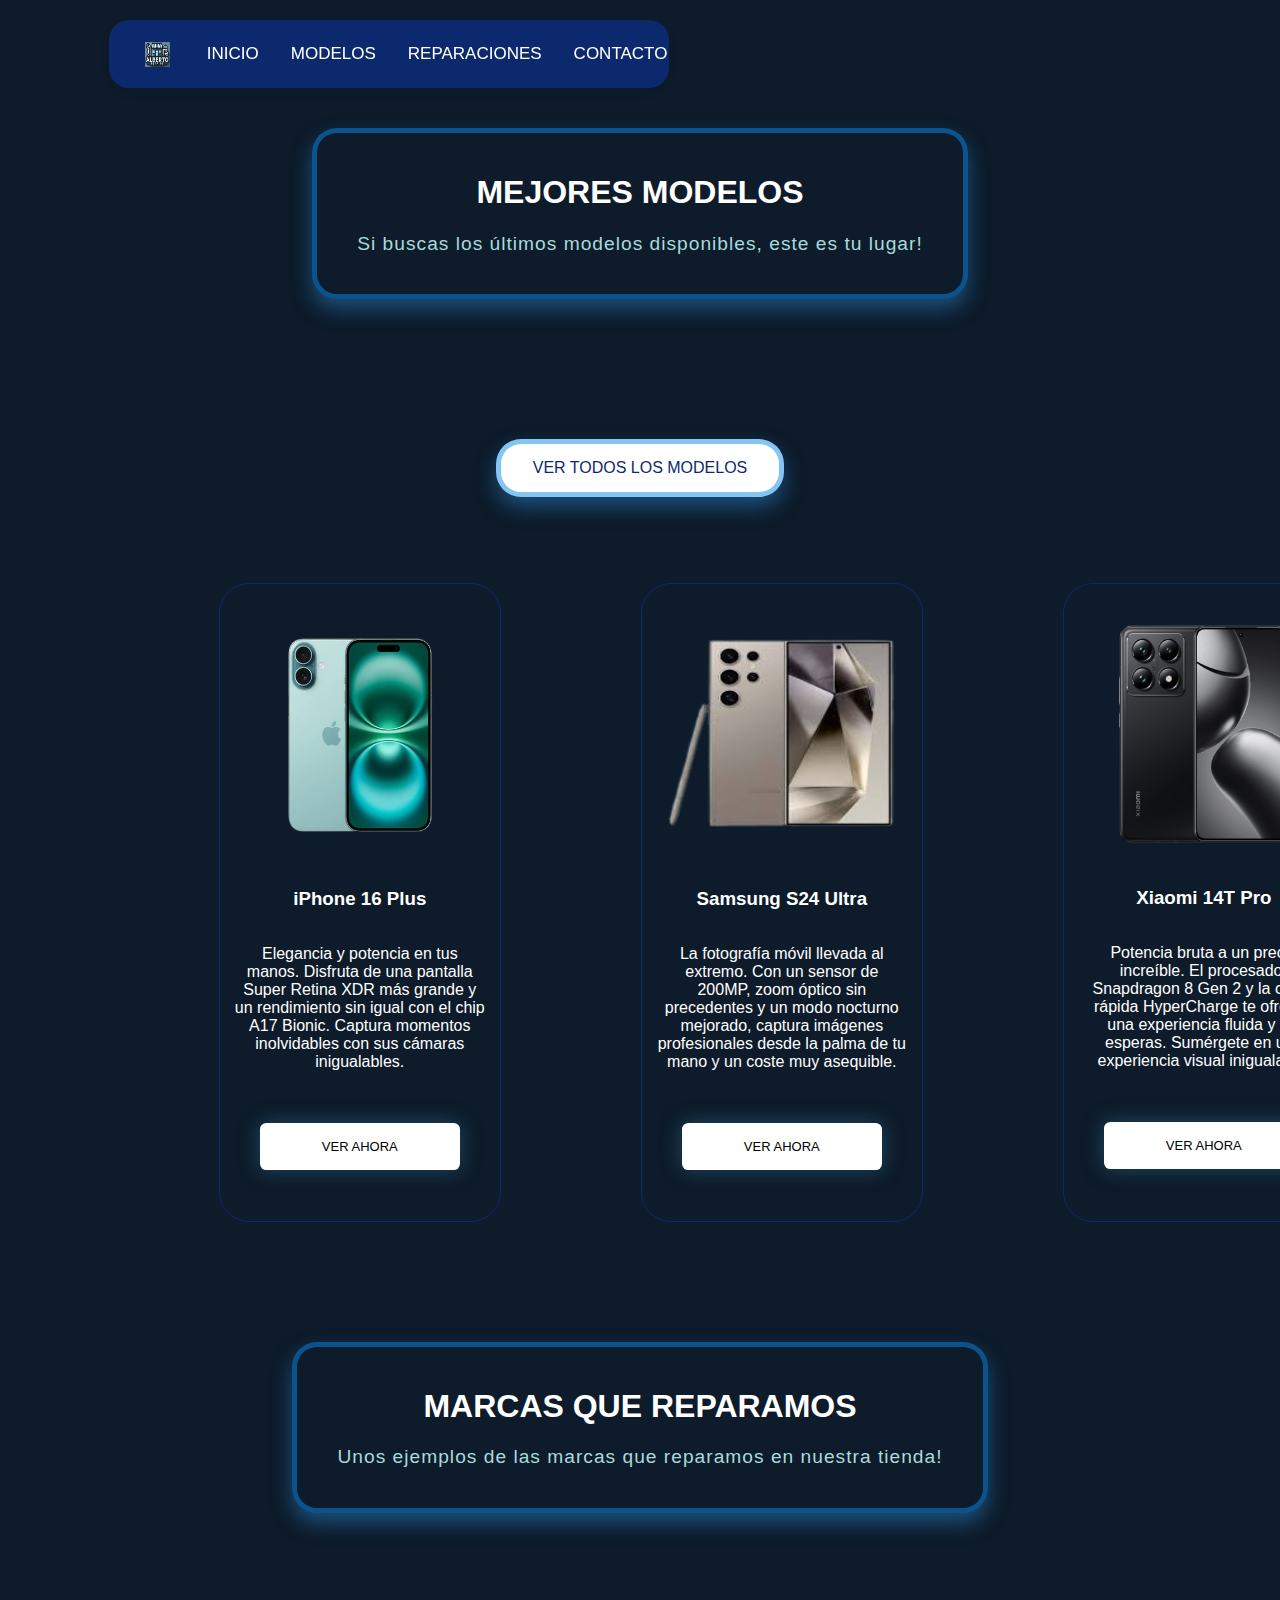
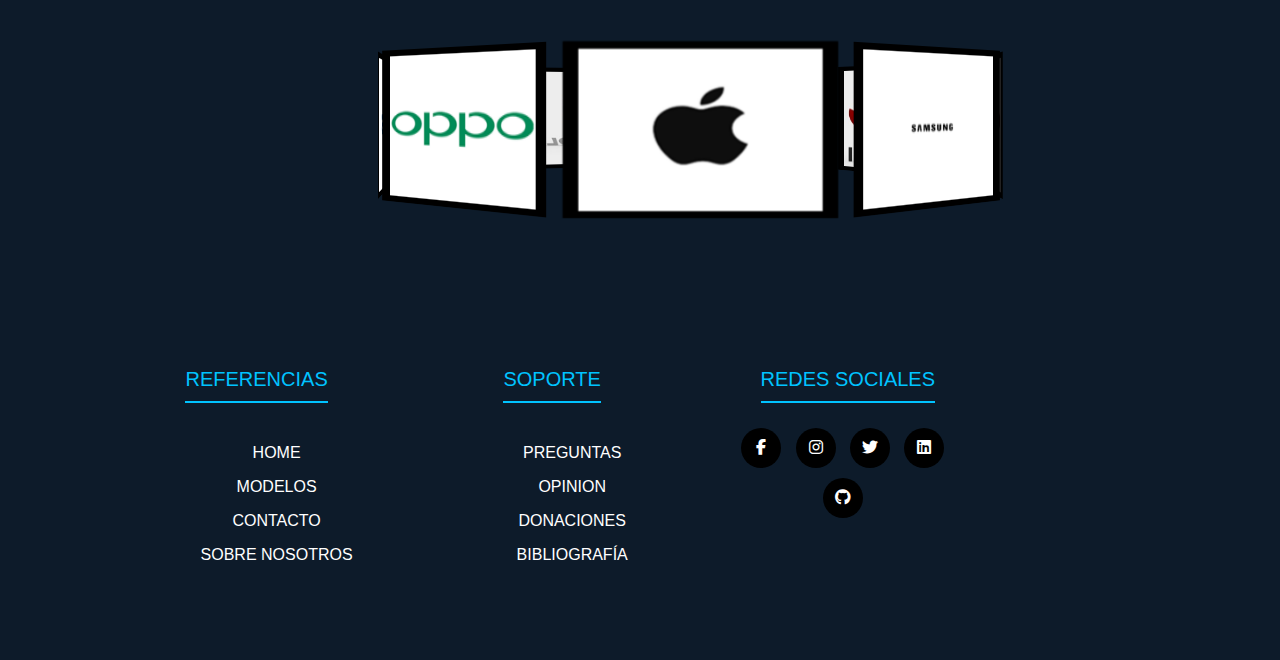
==== PROYECTO FINAL WEB/index.html @ 4c1f3abb "Add files via upload" ====
<!DOCTYPE html>
<html lang="en">
<head>
    <meta charset="UTF-8">
    <meta name="viewport" content="width=device-width, initial-scale=1.0">
    
    <title>ALBERTO REPAIRS</title>
    
    <link rel="stylesheet" type="text/css" href="./style/estilo.css"> 
    <script src="./script/script.js"></script>
    <link rel="icon" type="image/x-icon" href="./img/LOGO_PNG.png">
    <link rel="stylesheet" href="https://cdnjs.cloudflare.com/ajax/libs/font-awesome/4.7.0/css/font-awesome.min.css">
    <link rel="stylesheet" href="https://cdnjs.cloudflare.com/ajax/libs/font-awesome/6.2.1/css/all.min.css">
</head>
<body>
    <div id="wrapper">
        <nav>
            <div class="topnav" id="myTopnav">
                
                <a href="./index.html" class="logo">
                    <img src="./img/LOGO_PNG.png" alt="Logo" width="50" height="50">
                </a>

                <a href="#" class="active">INICIO</a>
                <a href="./subpaginas/modelos/index.html">MODELOS</a>
                <a href="./subpaginas/reparaciones/index.html">REPARACIONES</a>
                <a href="./subpaginas/contacto/index.html">CONTACTO</a>
                <a href="./subpaginas/sobrenosotros/index.html">SOBRE NOSOTROS</a>
                <a href="javascript:void(0);" class="icon" onclick="myFunction()">
                <i class="fa fa-bars"></i>
                </a>
            </div>
        </nav>


        <section class="best-activities">
            <div id="todoslostitulos">
                <h1 class="titulosgobales">MEJORES MODELOS</h1>
                <p class="subtitulosglobales">Si buscas los últimos modelos disponibles, este es tu lugar!</p>
            </div>
            <div class="buttonprimero"><a href="./subpaginas/modelos/index.html">VER TODOS LOS MODELOS</a></div>
            <div class="grid-4">
                    <div class="col-4">
                    <img class="fotoscontainer" src="./img/iphone16_png.png" alt="iphone16plus" width="250" height="270">
                        <h3>iPhone 16 Plus</h3>
                        <p>Elegancia y potencia en tus manos. Disfruta de una pantalla Super Retina XDR más grande y un rendimiento sin igual con el chip A17 Bionic. Captura momentos inolvidables con sus cámaras inigualables.</p><br><br>
                        <button class="btn1"> <a href="https://www.apple.com/es/iphone-16/" target="_blank"> <b>VER AHORA</b> </a></button><br><br>
                    </div>
                    <div class="col-4">
                        <img class="fotoscontainer" src="./img/samsungs24_jpeg.png" alt="smsungs24ultra" width="250" height="270">
                        <h3>Samsung S24 Ultra</h3>
                        <p>La fotografía móvil llevada al extremo. Con un sensor de 200MP, zoom óptico sin precedentes y un modo nocturno mejorado, captura imágenes profesionales desde la palma de tu mano y un coste muy asequible.</p><br><br>
                        <button class="btn1"> <a href="https://www.samsung.com/es/smartphones/galaxy-s24-ultra/buy/" target="_blank"> <b>VER AHORA</b> </a> </button><br><br>
                    </div>
                    <div class="col-4">
                        <img class="fotoscontainer" src="./img/xiaomi14tpro_png.png" alt="xiaomi14tpro" width="250" height="268">
                        <h3>Xiaomi 14T Pro</h3>
                        <p>Potencia bruta a un precio increíble. El procesador Snapdragon 8 Gen 2 y la carga rápida HyperCharge te ofrecen una experiencia fluida y sin esperas. Sumérgete en una experiencia visual inigualable.</p><br><br>
                        <button class="btn1"> <a href="https://www.mi.com/es/product/xiaomi-14t-pro/specs/?srsltid=AfmBOop0naEDkGN04p8-cOiP-4buTD7Vtl8G2K5nOIi2uCLstJz_-qai" target="_blank"> <b>VER AHORA</b> </a> </button><br><br>
                    </div>
            </div>
        </section>



        <section class="marcas-reparadas">
            <div id="todoslostitulos">
                <h1 class="titulosgobales">MARCAS QUE REPARAMOS</h1>
                <p class="subtitulosglobales">Unos ejemplos de las marcas que reparamos en nuestra tienda!</p>
            </div>
            <div class="containermarcas">
                <div id="carousel">
                    <figure><img src="./img/images.png" alt=""  id="fotocarusel"></figure>
                    <figure><img src="./img/51264094_extra_large.jpg" alt=""  id="fotocarusel"></figure>
                    <figure><img src="./img/141.jpeg" alt=""  id="fotocarusel" ></figure>
                    <figure><img src="./img/52.jpeg" alt=""  id="fotocarusel" ></figure>
                    <figure><img src="./img/bat-xia-bm58-6.jpg" alt=""  id="fotocarusel" ></figure>
                    <figure><img src="./img/motorola-logo-02.jpg" alt=""  id="fotocarusel" ></figure>
                    <figure><img src="./img/Alcatel_-_Hifi_Media_Store-1004686.jpg" alt=""  id="fotocarusel" ></figure>
                    <figure><img src="./img/56176962_extra_large.jpg" alt=""  id="fotocarusel" ></figure>
                    <figure><img src="./img/23141.jpg" alt=""  id="fotocarusel" ></figure>
                </div>
            </div>
        </section>




        <footer class="footer">
            <div>
                <div class="footer-row">
                    <div class="footer-links">
                        <h4>REFERENCIAS</h4>
                        <ul>
                            <p class= "seccionfooter"><a href="#">HOME</a></p>
                            <p class= "seccionfooter"><a href="./subpaginas/modelos/index.html">MODELOS</a></p>
                            <p class= "seccionfooter"><a href="./subpaginas/contacto/index.html">CONTACTO</a></p>
                            <p class= "seccionfooter"><a href="./subpaginas/sobrenosotros/index.html">SOBRE NOSOTROS</a></p>
                        </ul>
                    </div>
                    <div class="footer-links">
                        <h4>SOPORTE</h4>
                        <ul>
                            <p class= "seccionfooter"><a href="#">PREGUNTAS</a></p>
                            <p class= "seccionfooter"><a href="#">OPINION</a></p>
                            <p class= "seccionfooter"><a href="https://www.paypal.com/myaccount/summary" target="_blank">DONACIONES</a></p>
                            <p class= "seccionfooter"><a href="#">BIBLIOGRAFÍA</a></p>
                        </ul>   
                    </div>
                    <div class="footer-links">
                        <h4>REDES SOCIALES</h4>
                        <div class="social-link">
                            <a href="https://www.facebook.com/albertrafcar.maldonado" target="_blank"><i class="fab fa-facebook-f"></i></a>
                            <a href="https://instagram.com/albertoomaldonadoo?igshid=NzZlODBkYWE4Ng%3D%3D&utm_source=qr" target="_blank"><i class="fab fa-instagram"></i></a>
                            <a href="https://twitter.com/elalbertoo__" target="_blank"><i class="fab fa-twitter"></i></a>
                            <a href="https://www.linkedin.com/in/albertoomaldonadoo?utm_source=share&utm_campaign=share_via&utm_content=profile&utm_medium=ios_app" target="_blank"><i class="fab fa-linkedin"></i></a>
                            <a href="https://github.com/albertoomaldonadoo" target="_blank"><i class="fab fa-github"></i></a>
                        </div>   
                    </div> 
                </div>
            </div>
        </footer>
    </div>
</body>
</html>
---- PROYECTO FINAL WEB/style/estilo.css ----
/* 
    PAGINA DE ESTILO:
    PROYECTO FINAL 1ºTRIMESTRE
    1ºDAM 2024/25
    ALBERTO MALDONADO TRIANA 
*/

/*------------------------------------------------------------------------------*/

/* ESTILO GENERAL DE LA PAGINA */

/*------------------------------------------------------------------------------*/

body {
  margin: 0;
  padding: 0;
  background-color: #0d1b2a; /* Fondo oscuro para resaltar el efecto */
  font-family: 'Poppins', sans-serif; /* Fuente moderna */
  color: white; /* Texto blanco para contraste */
}
#wrapper {width: 83%;
  margin: auto;}
/*------------------------------------------------------------------------------*/

/* ESTILO GENERAL DE LOS TITULOS */

/*------------------------------------------------------------------------------*/
#todoslostitulos {
  text-align: center;
  margin: auto;
  margin-bottom: 120px;
  background-color: #0d1b2a; 
  padding: 20px 40px;
  border-radius: 25px; 
  box-shadow: 0 10px 20px rgba(40, 132, 202, 0.5);
  border: 5px solid;
  border-color: rgba(10, 139, 238, 0.5);
  width: fit-content;
  max-width: 80%; 
}

#todoslostitulos .titulosglobales {
  font-size: 2.5rem;
  color: white;
  font-weight: bold;
  text-transform: uppercase;
  margin: 0; 
  letter-spacing: 2px; 
}


#todoslostitulos .subtitulosglobales {
  font-size: 1.2rem;
  color: #a8dadc; 
  margin-top: 10px;
  letter-spacing: 1px;
}

/*------------------------------------------------------------------------------*/

/* ESTILO DE LA BARRA NAVEGACIÓN */

/*------------------------------------------------------------------------------*/

.topnav {
  background-color: rgb(12, 41, 109); /* Fondo blanco */
  overflow: hidden;
  display: flex;
  align-items: center;
  justify-content: left;
  padding: 0 20px; /* Ajusta el padding para separar los elementos */
  border-radius: 20px; /* Bordes redondeados */
  box-shadow: 0 4px 8px rgba(0, 0, 0, 0.1); /* Sombra ligera para distinguir la nav */
  position: sticky;
  top: 0;
  width: 49%;
}

nav {
  position: sticky;
  top: 20px;
  z-index: 140;
  margin-top: 10px; /* Separar la nav del borde superior */
}

.topnav .logo {
    display: flex;
    align-items: center;
    justify-content: left; /* Alinea el logo al lado izquierdo */
}

.topnav .logo img {
    width: 25px;
    height: 25px;
    margin-right: 5px;
}


.topnav a {
    display: block;
    color: white;
    text-align: center;
    padding: 14px 16px;
    text-decoration: none;
    font-size: 17px;
    margin: 0;
    
}

.topnav a:hover {
    background-color: #ddd;
    color: black;
}


.topnav .icon {
    display: none;
}

/*------------------------------------------------------------------------------*/

/* ESTILO DE LA PRIMERO SECCION MEJORES SITIOS Y ACTIVIDADES */

/*------------------------------------------------------------------------------*/

.best-activities {
  text-align: center;
  padding: 50px;
}

.buttonprimero {
  background-color: rgb(255, 255, 255);
  color: rgb(12, 41, 109);
  padding: 15px 32px;
  text-align: center;
  text-decoration: none;
  display: inline-block;
  margin-top: 20px;
  border-radius: 25px; 
  box-shadow: 0 10px 20px rgba(40, 132, 202, 0.5);
  border: 5px solid;
  border-color: rgba(10, 139, 238, 0.5);
}

.grid-4 {
  display: grid;
  grid-template-columns: repeat(3, 1fr); 
  gap: 20px;
  align-items: stretch; 
  margin-top: 86px;
  margin-bottom: 20px;
}

#gallery {padding: 5% 0;}

.col-4 {
  border: 1px solid rgb(12, 41, 109);
  border-radius: 30px;
  padding: 15px;
  margin: 0 60px;
  display: flex;
  flex-direction: column;
  justify-content: space-between;
  animation: pulse-border 2s infinite;
}

.fotoscontainer{
  margin: auto;
}

.btn1 {
    font-size: 13px;
    padding: 1rem 2.5rem;
    border: none;
    outline: none;
    border-radius: 0.4rem;
    cursor: pointer;
    text-transform: uppercase;
    background-color: rgb(255, 255, 255);
    color: black;
    font-weight: 50;
    transition: 0.6s;
    box-shadow: 0px 0px 20px #1f4c65;
    width: 200px;
    margin: auto;
}

@keyframes pulse-border {
  0% {
    box-shadow: 0 0 20px rgba(10, 139, 238, 0.5);
    border-color: rgba(10, 139, 238, 0.5);
  }
  50% {
    box-shadow: 0 0 40px rgba(10, 139, 238, 0.8);
    border-color: rgba(10, 139, 238, 0.8);
  }
  100% {
    box-shadow: 0 0 20px rgba(10, 139, 238, 0.5);
    border-color: rgba(10, 139, 238, 0.5);
  }
}
/*------------------------------------------------------------------------------*/

/* ESTILO DE LA GALERIA 3D DE LAS MARCAS */

/*------------------------------------------------------------------------------*/

@import url(https://fonts.googleapis.com/css?family=Anaheim);

.marcas-reparadas {
  text-align: center;
  padding: 50px;
}

.containermarcas {
  margin: 4% auto;
  width: 210px;
  height: 140px;
  position: relative;
  perspective: 1000px;
}

#carousel {
  width: 100%;
  height: 100%;
  position: absolute;
  transform-style: preserve-3d;
  animation: rotation 20s infinite linear;
}

#carousel:hover {
  animation-play-state: paused;
}

#carousel figure {
  display: flex;
  justify-content: center;
  align-items: center;
  position: absolute;
  width: 186px;
  height: 116px;
  left: 10px;
  top: 10px;
  background: black;
  overflow: hidden;
  border: solid 5px black;
}

#carousel figure img {
  max-width: 100%;
  max-height: 100%;
  object-fit: contain; 
  transition: transform 0.5s ease, filter 0.5s ease;
  cursor: pointer;
}

#carousel figure img:hover {
  filter: grayscale(0);
  transform: scale(1.2);
}


#carousel figure:nth-child(1) { transform: rotateY(0deg) translateZ(288px); }
#carousel figure:nth-child(2) { transform: rotateY(40deg) translateZ(288px); }
#carousel figure:nth-child(3) { transform: rotateY(80deg) translateZ(288px); }
#carousel figure:nth-child(4) { transform: rotateY(120deg) translateZ(288px); }
#carousel figure:nth-child(5) { transform: rotateY(160deg) translateZ(288px); }
#carousel figure:nth-child(6) { transform: rotateY(200deg) translateZ(288px); }
#carousel figure:nth-child(7) { transform: rotateY(240deg) translateZ(288px); }
#carousel figure:nth-child(8) { transform: rotateY(280deg) translateZ(288px); }
#carousel figure:nth-child(9) { transform: rotateY(320deg) translateZ(288px); }

@keyframes rotation {
  from { transform: rotateY(0deg); }
  to { transform: rotateY(360deg); }
}

/*------------------------------------------------------------------------------*/

/* ESTILO DE LA PPAGINA DE CONTACTO */

/*------------------------------------------------------------------------------*/

.pagina-contacto {
  text-align: center;
  padding: 10px;
}

.grid-1 {
  display: grid;
  gap: 15px;
  align-items: stretch; 
  margin-top: 50px;
  margin-bottom: 15px;
  grid-template-columns: repeat(2, 1fr);
}

.col-1 {
  margin: auto;
  border: 1px solid rgb(12, 41, 109);
  border-radius: 20px;
  padding: 10px;
  display: flex;
  flex-direction: column;
  justify-content: space-between;
  animation: pulse-border 2s infinite;
  width: 70%;
}

.product-image {
  display: block;
  margin: auto;
  margin-bottom: 10px;
  width: 200px;
  height: 220px;
}

.map-box {
  margin-bottom: 40px; 
  margin-top: 10px; 
  border: 2px solid #0c296d;
  border-radius: 10px;
  overflow: hidden;
  box-shadow: 0 3px 10px rgba(0, 0, 0, 0.2);
  height: 250px;
  width: 80%;
  margin: auto;
}

form {
  margin-top: 30px;
  display: flex;
  flex-direction: column;
  gap: 30px;
  margin-bottom: 40px; 
}

form label {
  font-size: 16px;
  color: white;
}

form input, form textarea {
  width: 50%;
  margin: auto;
  padding: 10px;
  font-size: 14px;
  border: 1px solid rgb(12, 41, 109);
  border-radius: 10px;
  background-color: #f9f9f9;
  color: #333;
}

form textarea {
  resize: vertical;
}

.submit-btn {
  width: 65%;
  margin: auto;
  background-color: rgb(10, 139, 238);
  color: white;
  padding: 12px 20px;
  border: none;
  border-radius: 10px;
  cursor: pointer;
  font-size: 16px;
  transition: background-color 0.3s;
}

.submit-btn:hover {
  background-color: rgb(12, 41, 109);
}

.horarios {
  text-align: center;
  padding: 20px;
}

.horarios ul {
  list-style-type: none;
  padding: 0;
}

.horarios li {
  font-size: 1.2em;
}


@keyframes pulse-border {
  0% {
    box-shadow: 0 0 15px rgba(10, 139, 238, 0.4); 
    border-color: rgba(10, 139, 238, 0.4);
  }
  50% {
    box-shadow: 0 0 30px rgba(10, 139, 238, 0.6);
    border-color: rgba(10, 139, 238, 0.6);
  }
  100% {
    box-shadow: 0 0 15px rgba(10, 139, 238, 0.4);
    border-color: rgba(10, 139, 238, 0.4);
  }
}

/*------------------------------------------------------------------------------*/

/* ESTILO DE LA PPAGINA DE MODELOS */

/*------------------------------------------------------------------------------*/

.rowgallery {
  margin: auto;
  width: 65%;
  
}

.rowgallery,
.rowgallery > .column {
  padding: 8px;
  justify-content: center;
}

.column {
  float: left;
  width: 45%;
  display: none; /*ACCION QUE FILTRA LAS COLUMNAS*/
}

.rowgallery:after {
  content: "";
  display: table;
  clear: both;
}

.content {
  padding: 10px;
}

.show {
  display: flex;
}

.btngallery {
  color: white;
  margin-left: 15px;
  outline: none;
  box-shadow: 0 10px 20px rgba(40, 132, 202, 0.5);
  padding: 12px 30px 10px;
  background-color: #0d1b2a; 
  font-size: 14px;
  border: 1px solid rgb(12, 41, 109);
  border-radius: 10px;
  cursor: pointer;
}

.btngallery:hover {
  background-color: #00C3FF;
}

/*------------------------------------------------------------------------------*/

/* ESTILO DE EL FOOTER */

/*------------------------------------------------------------------------------*/

.containerfooter {
  max-width: 1200px;
  margin: auto;
  display: block;
  margin: 0 auto;
}

.footer{
  padding: 80px 0;
  text-align: center;
}

.seccionfooter {
  text-align: center;
}

.footer-row {
  display: flex;
  flex-wrap: wrap;
}

.footer-links {
  width: 25%;
  padding: 0 15px;
}

.footer-links h4 {
  font-size: 20px;
  color:  #00C3FF;
  margin-bottom: 25px;
  font-weight: 500;
  border-bottom: 2px solid #00C3FF;
  padding-bottom: 10px;
  display: inline-block;
}

.footer-links ul li a {
  font-size: 15px;
  text-decoration: none;
  color: #BBBBBB;
  display: block;
  margin-bottom: 15px;
  transition: all .3s ease;
}

.footer-links ul li a:hover {
  color: #FFFFFF;
  padding-left: 6px;
}

.social-link a {
  display: inline-block;
  min-height: 40px;
  width: 40px;
  background-color: black;
  margin: 0 10px 10px 0;
  text-align: center;
  line-height: 40px;
  border-radius: 50%;
  color:white;
  transition: all .5s ease;
}

.social-link a:hover {
  background-color: #00C3FF;
}

/*------------------------------------------------------------------------------*/

/* HACER LA PÁGINA RESPONSIVE */

/*------------------------------------------------------------------------------*/

/* HACE RESPONSIVE A LA BARRA DE NAVEGACIÓN */
@media screen and (max-width: 600px) {
    .topnav a:not(:first-child) {display: none;}
    .topnav a.icon {
      float: right;
      display: block;
    }
  }
@media screen and (max-width: 600px) {
    .topnav.responsive {position: relative;}
    .topnav.responsive a.icon {
      position: absolute;
      right: 0;
      top: 0;
    }
    .topnav.responsive a {
      float: none;
      display: block;
      text-align: left;
    }
  }

  /*************RESPONSIVILIDAD TABLET***************/


@media only screen and (width<900px) {
  .grid-4 {grid-template-columns: 50% 50%;}
  .grid-3 {grid-template-columns: 50% 50% 50% 50%;}
  #IMAGENTEXTO {width: 50%;}
}


/*************RESPONSIVILIDAD MOVIL***************/


@media only screen and (width<650px) {
  #wrapper {width: 100%;}
  #hero {font-size: 35%;
          color: rgb(0, 255, 242);
          padding-left: 6px;
          padding-top: 5px;}
  .grid-4 {grid-template-columns: 100%;}
  .grid-3 {grid-template-columns: 100%;}
  .flip-box {margin-left: 0;}
  .video1 {grid-template-columns: 100%;}
  .albertovideos {grid-template-columns: 100%;}
  #IMAGENTEXTO {width: 100%;}
}

a {text-decoration: none;
  color: inherit;}


/*************RESPONSIVILIDAD BARRA NAVEGACIÓN***************/


@media screen and (max-width: 600px) {
  .topnav a:not(:first-child) {display: none;}
  .topnav a.icon {
  float: right;
  display: block;
  }
}

@media screen and (max-width: 600px) {
  .topnav.responsive {position: relative;}
  .topnav.responsive a.icon {
  position: absolute;
  right: 0;
  top: 0;
  }
  .topnav.responsive a {
  float: none;
  display: block;
  text-align: left;
  }
}
/*************RESPONSIBILIDAD OPINION**************/

@media screen and (max-width: 300px) {
  .cancelbtn, .signupbtn {
  width: 100%;
  }
}

/*************RESPONSIVILIDAD FOOTER***************/

@media (max-width: 991px) {
  .footer-row {
      text-align: center;
  }

  .footer-links {
      width: 100%;
      margin-bottom: 30px;
  }
}
/*************RESPONSIVILIDAD GENERAL***************/

@media (max-width: 1200px) {
  .grid-4 {grid-template-columns: repeat(2, 1fr);}
  .grid-3 {grid-template-columns: repeat(2, 1fr);}
  .col-4 {margin: 0 20px; padding: 10px;}
  .footer-links {width: 50%;}
}

@media (max-width: 900px) {
  #wrapper {width: 100%;}
  .grid-4, .grid-3 {grid-template-columns: 1fr;}
  .col-4 {margin: 0 10px; padding: 10px;}
  .footer-links {width: 100%; margin-bottom: 20px;}
  .map-box {width: 100%;}
  form input, form textarea {width: 100%;}
}

@media (max-width: 768px) {
  .topnav {flex-direction: column; align-items: flex-start;}
  .topnav a {text-align: left; padding: 10px 15px;}
  .footer-row {flex-direction: column; text-align: center;}
  .horarios ul {padding: 10px;}
  .logo img {width: 20px; height: 20px;}
  .buttonprimero {padding: 10px 20px;}
}

@media (max-width: 600px) {
  .topnav a:not(:first-child) {display: none;}
  .topnav a.icon {display: block;}
  .topnav.responsive {position: relative;}
  .topnav.responsive a {
    float: none;
    display: block;
    text-align: left;
  }
  .grid-4, .grid-3, .video1, .albertovideos {grid-template-columns: 1fr;}
  .product-image {width: 100%; height: auto;}
}

@media (max-width: 480px) {
  .titulosglobales {font-size: 1.8rem;}
  .subtitulosglobales {font-size: 1rem;}
  .best-activities {padding: 20px;}
  .buttonprimero {font-size: 14px;}
  .btn1 {width: 100%; font-size: 12px;}
  .map-box {height: 200px;}
}

@media (max-width: 320px) {
  #hero {font-size: 30%;}
  .cancelbtn, .signupbtn {width: 100%;}
  .submit-btn {width: 100%;}
}
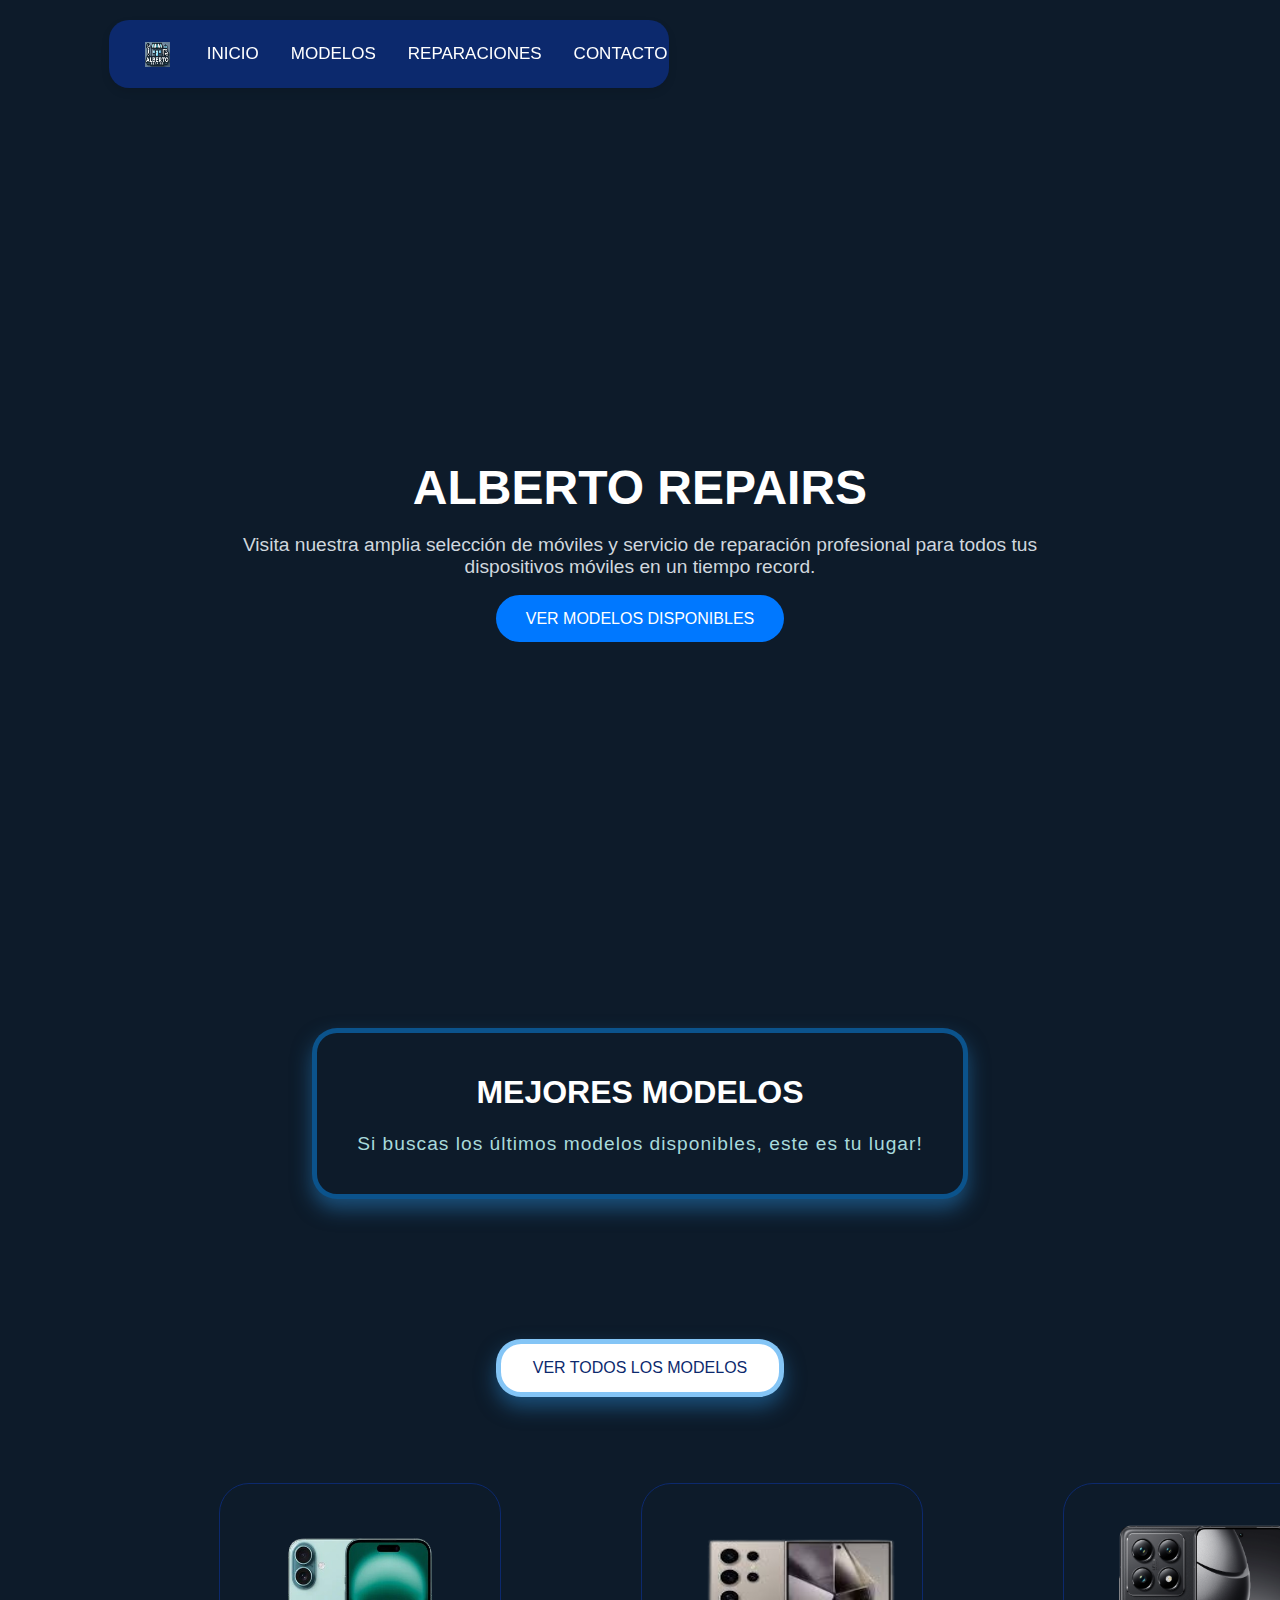
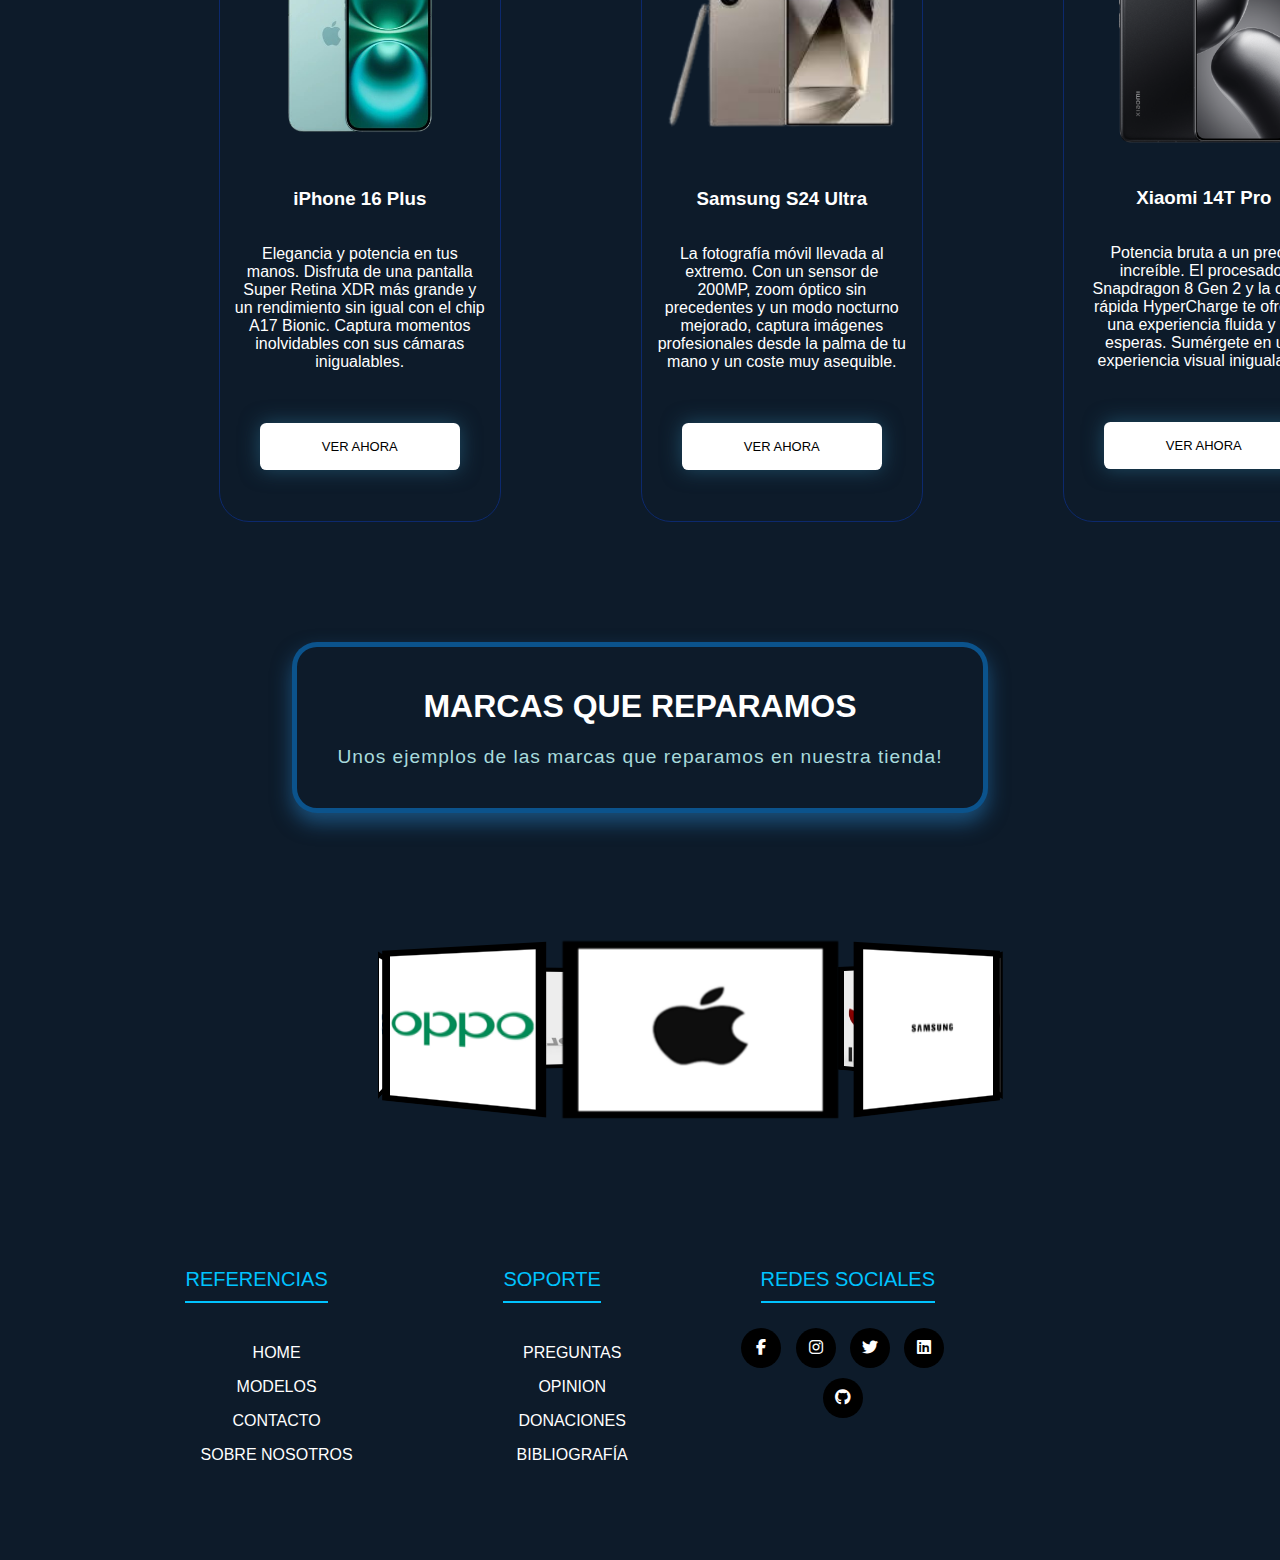
==== commit 8223c89d: "Add files via upload" ====
--- a/PROYECTO FINAL WEB/index.html
+++ b/PROYECTO FINAL WEB/index.html
@@ -32,6 +32,17 @@
             </div>
         </nav>
 
+        <section class="hero">
+            <video autoplay muted>
+              <source src="./video/1474143_Education_People_3840x2160.mp4" type="video/mp4">
+            </video>
+            <div class="hero-content">
+              <h1>ALBERTO REPAIRS</h1>
+              <p>Visita nuestra amplia selección de móviles y servicio de reparación profesional para todos tus dispositivos móviles en un tiempo record.</p>
+              <a href="./subpaginas/modelos/index.html">VER MODELOS DISPONIBLES</a>
+            </div>
+          </section>
+        
 
         <section class="best-activities">
             <div id="todoslostitulos">
--- a/PROYECTO FINAL WEB/style/estilo.css
+++ b/PROYECTO FINAL WEB/style/estilo.css
@@ -116,6 +116,69 @@
 .topnav .icon {
     display: none;
 }
+/*------------------------------------------------------------------------------*/
+
+/* ESTILO GENERAL DE LA HERO */
+
+/*------------------------------------------------------------------------------*/
+.hero {
+  position: relative;
+  height: 100vh;
+  width: 100%;
+  overflow: hidden;
+  display: flex;
+  align-items: center;
+  justify-content: center;
+  text-align: center;
+  z-index: 10;
+}
+
+.hero video {
+  border: 1px solid transparent;
+  border-radius: 30px;
+  padding-top: 30px;
+  position: absolute;
+  top: 0;
+  left: 0;
+  width: 100%;
+  height: 88%;
+  object-fit: cover;
+  filter: brightness(0.5);
+  z-index: -1;
+}
+
+.hero-content {
+  z-index: 1;
+  max-width: 800px;
+  padding: 20px;
+}
+
+.hero h1 {
+  font-size: 3rem;
+  margin-bottom: 1rem;
+  text-transform: uppercase;
+  color: #fff;
+}
+
+.hero p {
+  font-size: 1.2rem;
+  margin-bottom: 2rem;
+  color: #d0d7de;
+}
+
+.hero a {
+  text-decoration: none;
+  padding: 15px 30px;
+  background-color: #0078ff;
+  color: white;
+  border-radius: 30px;
+  font-size: 1rem;
+}
+
+.hero a:hover {
+  background-color: #005bb5;
+}
+
 
 /*------------------------------------------------------------------------------*/
 
@@ -687,3 +750,12 @@
   .cancelbtn, .signupbtn {width: 100%;}
   .submit-btn {width: 100%;}
 }
+
+@media (max-width: 768px) {
+  .hero h1 {
+    font-size: 2rem;
+  }
+  .hero p {
+    font-size: 1rem;
+  }
+}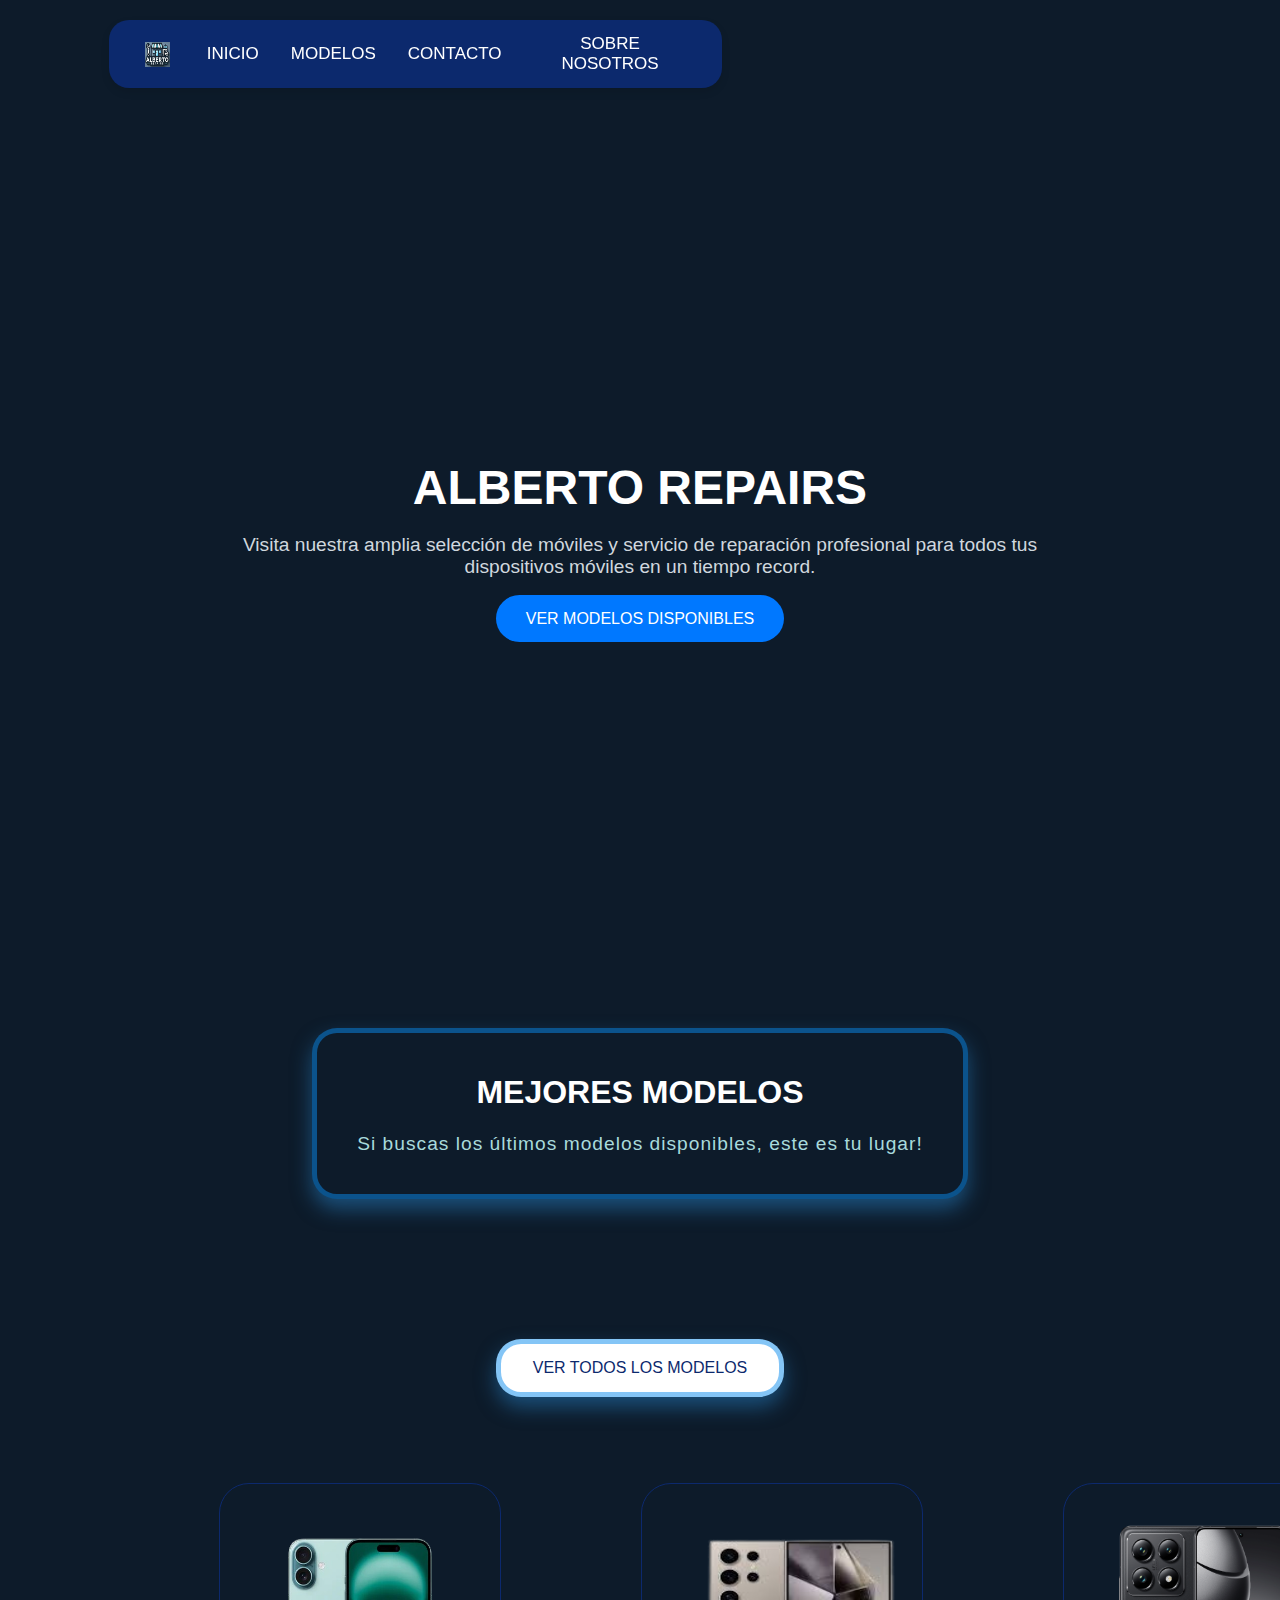
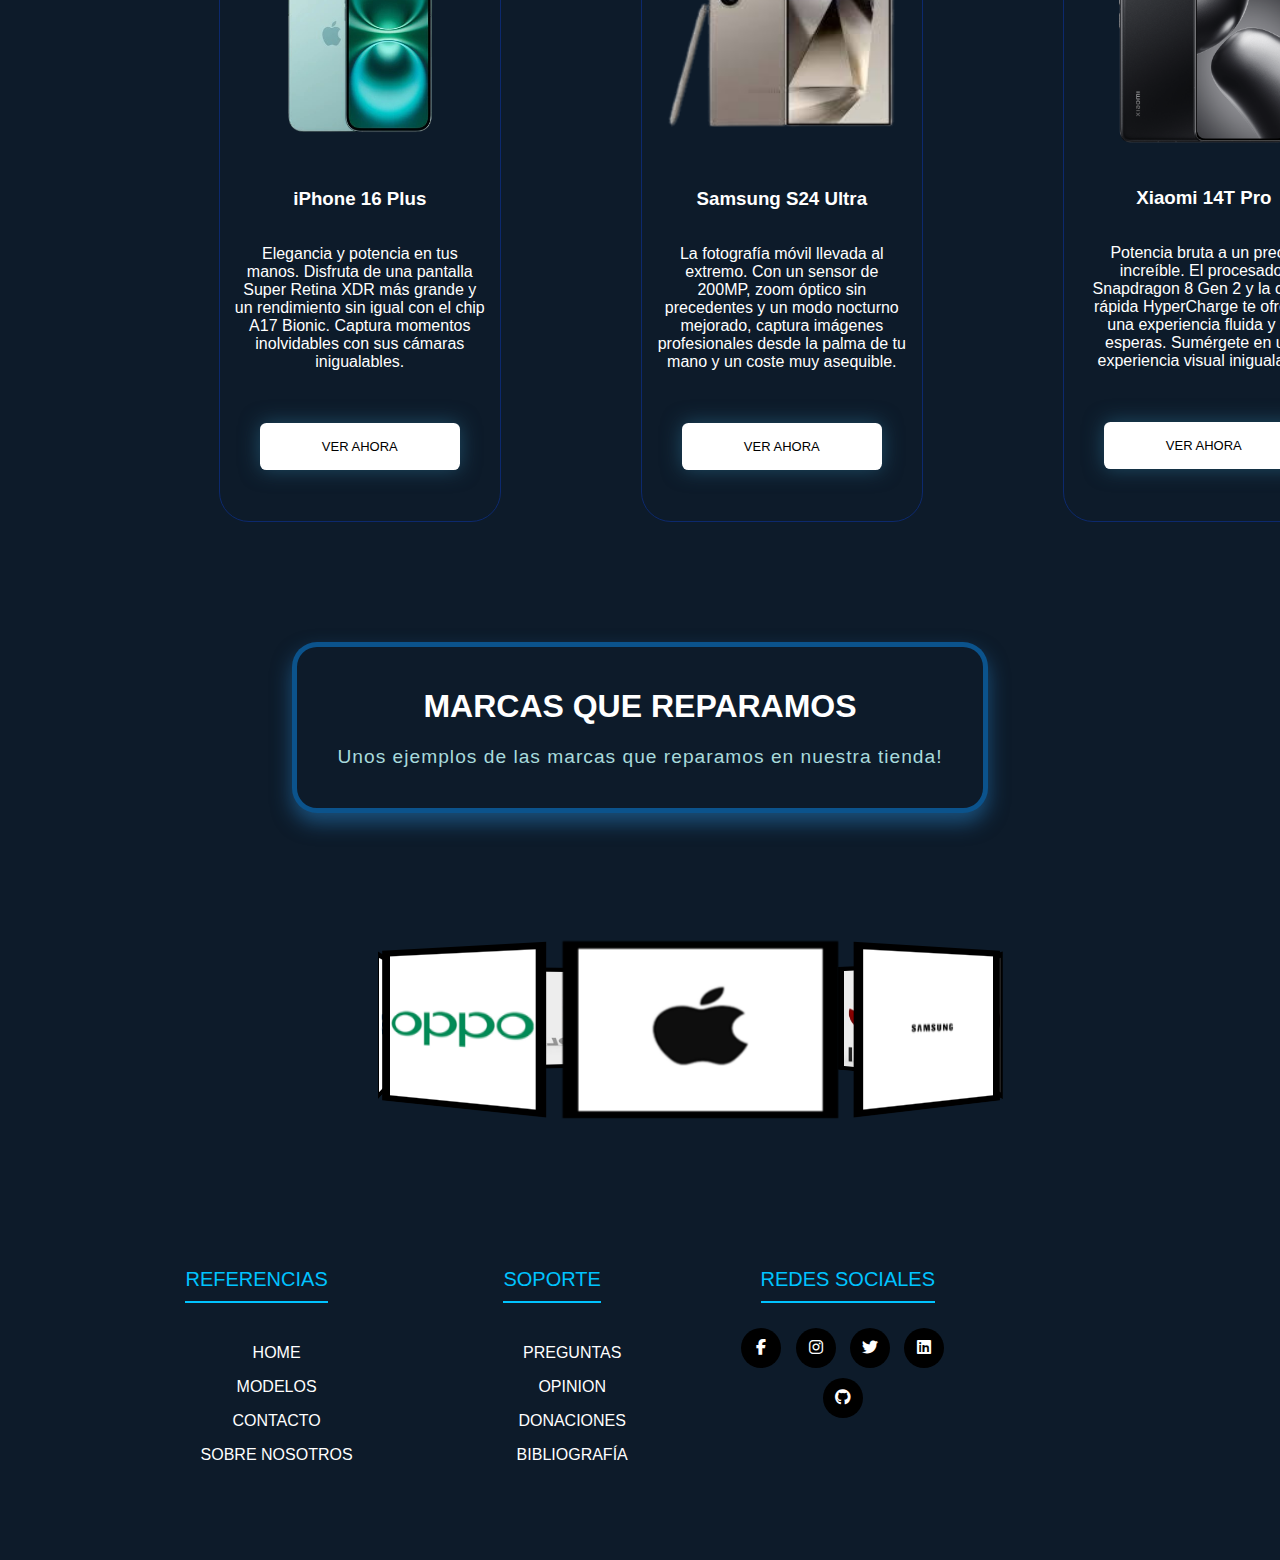
==== commit 71dcd4c5: "Add files via upload" ====
--- a/PROYECTO FINAL WEB/index.html
+++ b/PROYECTO FINAL WEB/index.html
@@ -23,7 +23,6 @@
 
                 <a href="#" class="active">INICIO</a>
                 <a href="./subpaginas/modelos/index.html">MODELOS</a>
-                <a href="./subpaginas/reparaciones/index.html">REPARACIONES</a>
                 <a href="./subpaginas/contacto/index.html">CONTACTO</a>
                 <a href="./subpaginas/sobrenosotros/index.html">SOBRE NOSOTROS</a>
                 <a href="javascript:void(0);" class="icon" onclick="myFunction()">
--- a/PROYECTO FINAL WEB/style/estilo.css
+++ b/PROYECTO FINAL WEB/style/estilo.css
@@ -20,11 +20,14 @@
 }
 #wrapper {width: 83%;
   margin: auto;}
+
+
 /*------------------------------------------------------------------------------*/
 
 /* ESTILO GENERAL DE LOS TITULOS */
 
 /*------------------------------------------------------------------------------*/
+
 #todoslostitulos {
   text-align: center;
   margin: auto;
@@ -73,7 +76,7 @@
   box-shadow: 0 4px 8px rgba(0, 0, 0, 0.1); /* Sombra ligera para distinguir la nav */
   position: sticky;
   top: 0;
-  width: 49%;
+  width: 54%;
 }
 
 nav {
@@ -116,6 +119,8 @@
 .topnav .icon {
     display: none;
 }
+
+
 /*------------------------------------------------------------------------------*/
 
 /* ESTILO GENERAL DE LA HERO */
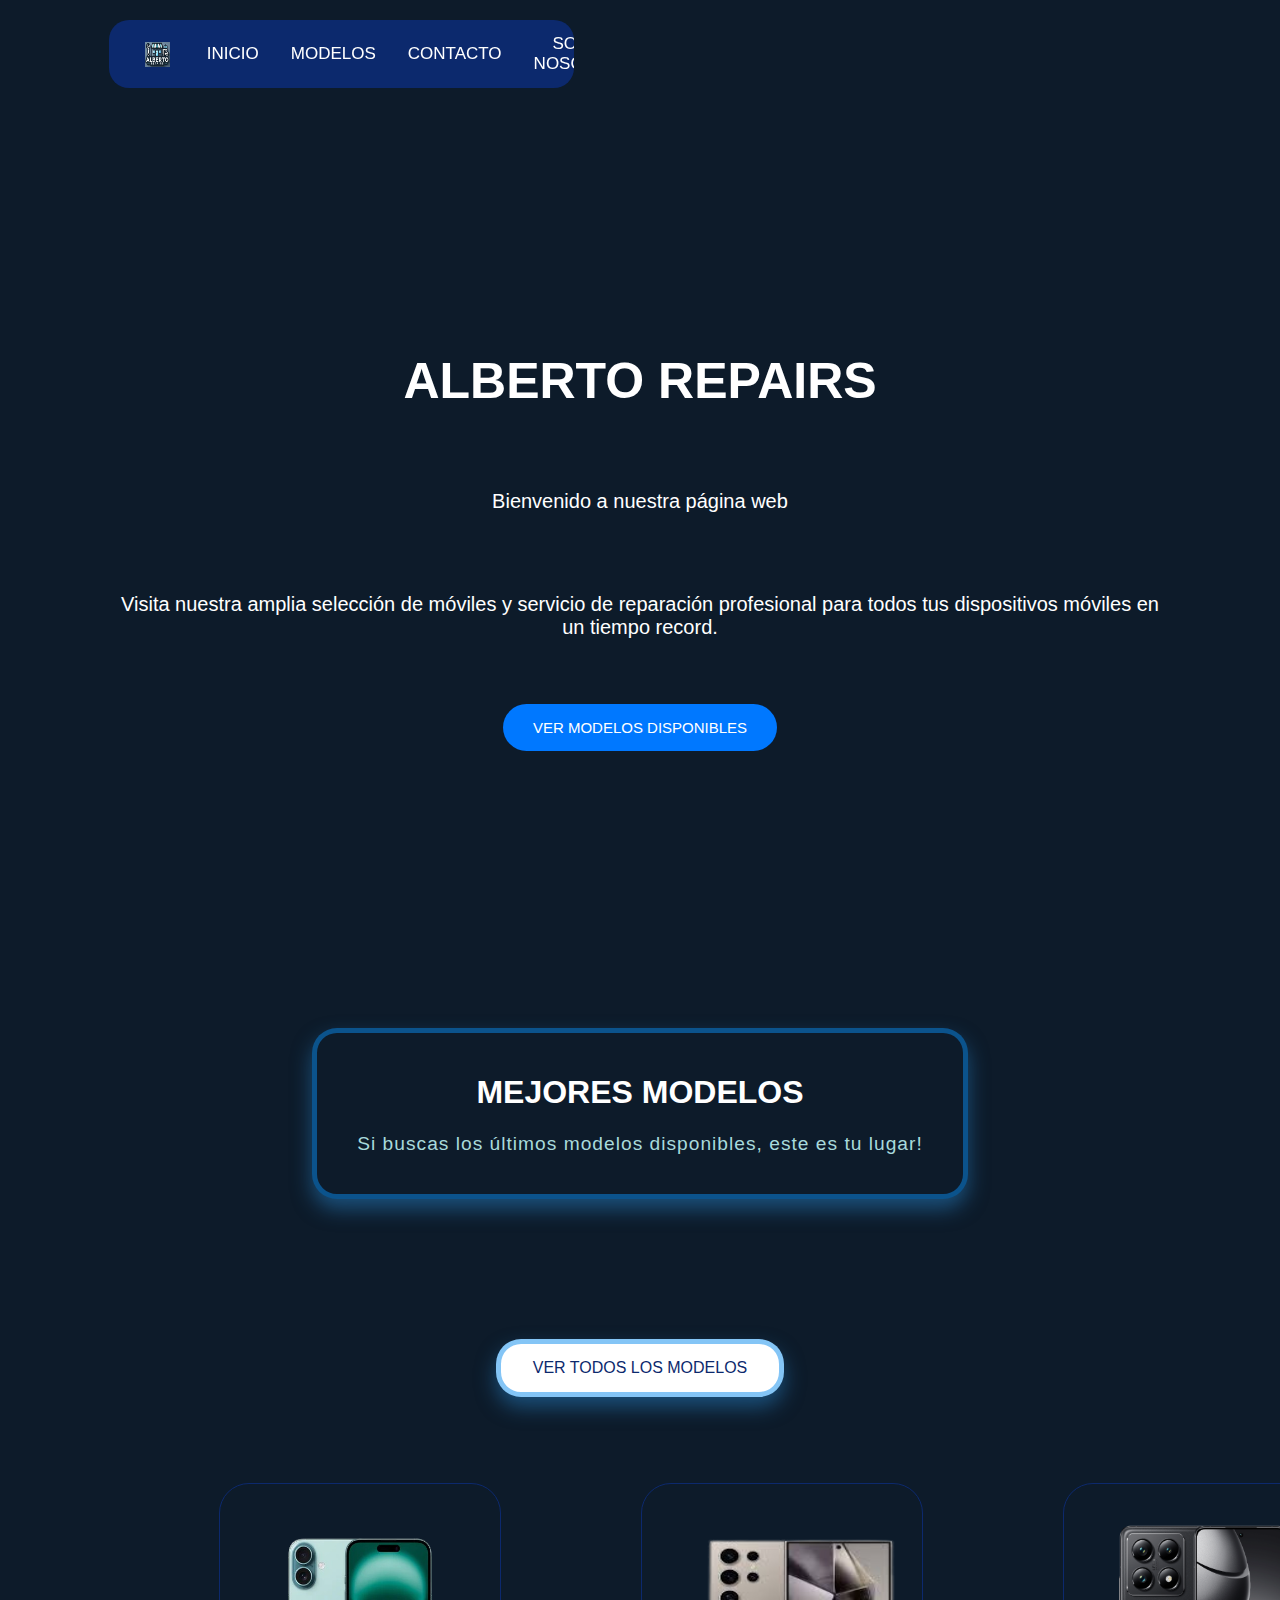
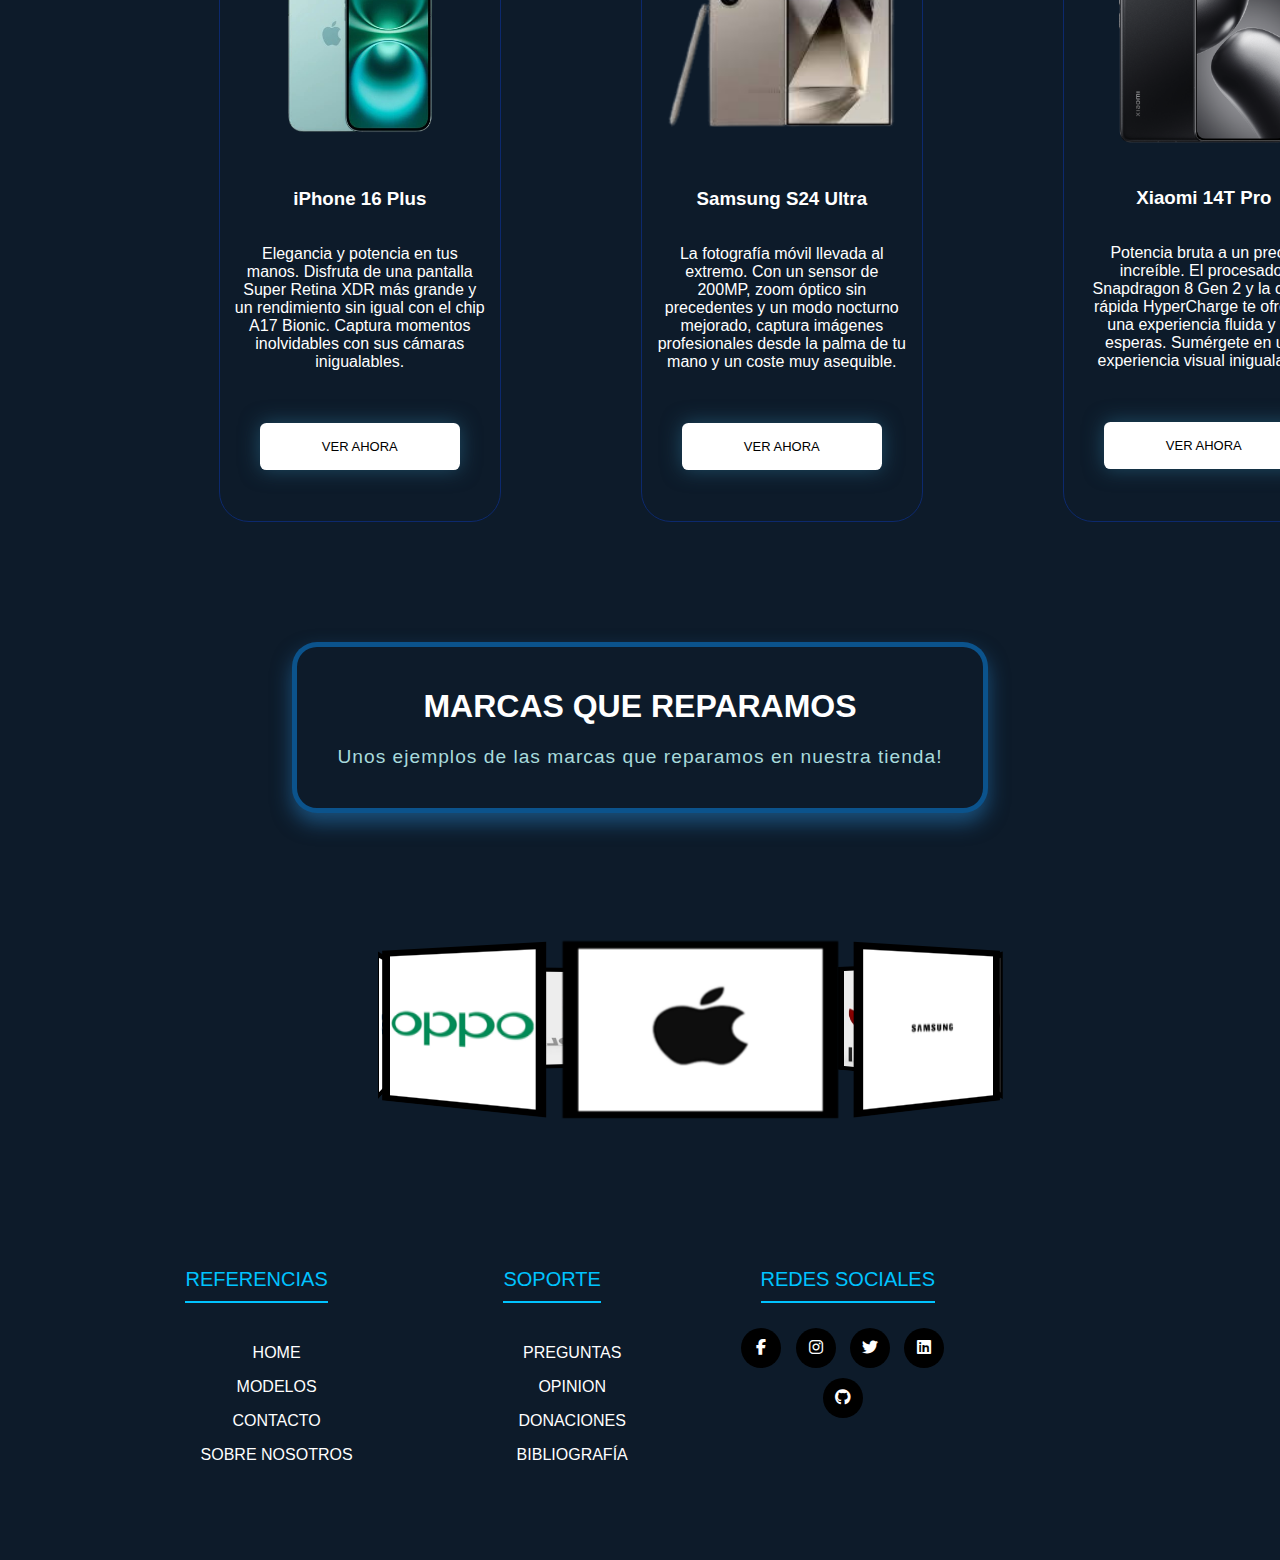
==== commit 332c82f4: "Add files via upload" ====
--- a/PROYECTO FINAL WEB/index.html
+++ b/PROYECTO FINAL WEB/index.html
@@ -37,13 +37,14 @@
             </video>
             <div class="hero-content">
               <h1>ALBERTO REPAIRS</h1>
+              <p>Bienvenido a nuestra página web</p>
               <p>Visita nuestra amplia selección de móviles y servicio de reparación profesional para todos tus dispositivos móviles en un tiempo record.</p>
               <a href="./subpaginas/modelos/index.html">VER MODELOS DISPONIBLES</a>
             </div>
           </section>
         
 
-        <section class="best-activities">
+        <section class="mejoresmodelos">
             <div id="todoslostitulos">
                 <h1 class="titulosgobales">MEJORES MODELOS</h1>
                 <p class="subtitulosglobales">Si buscas los últimos modelos disponibles, este es tu lugar!</p>
--- a/PROYECTO FINAL WEB/style/estilo.css
+++ b/PROYECTO FINAL WEB/style/estilo.css
@@ -14,12 +14,14 @@
 body {
   margin: 0;
   padding: 0;
-  background-color: #0d1b2a; /* Fondo oscuro para resaltar el efecto */
-  font-family: 'Poppins', sans-serif; /* Fuente moderna */
-  color: white; /* Texto blanco para contraste */
-}
+  background-color: #0d1b2a; 
+  font-family: 'Poppins', sans-serif;
+  color: white;
+}
+
 #wrapper {width: 83%;
-  margin: auto;}
+  margin: auto;
+}
 
 
 /*------------------------------------------------------------------------------*/
@@ -66,17 +68,16 @@
 /*------------------------------------------------------------------------------*/
 
 .topnav {
-  background-color: rgb(12, 41, 109); /* Fondo blanco */
+  background-color: rgb(12, 41, 109);
   overflow: hidden;
   display: flex;
   align-items: center;
   justify-content: left;
-  padding: 0 20px; /* Ajusta el padding para separar los elementos */
-  border-radius: 20px; /* Bordes redondeados */
-  box-shadow: 0 4px 8px rgba(0, 0, 0, 0.1); /* Sombra ligera para distinguir la nav */
+  padding: 0 20px;
+  border-radius: 20px;
   position: sticky;
   top: 0;
-  width: 54%;
+  width: 40%;
 }
 
 nav {
@@ -126,6 +127,7 @@
 /* ESTILO GENERAL DE LA HERO */
 
 /*------------------------------------------------------------------------------*/
+
 .hero {
   position: relative;
   height: 100vh;
@@ -140,7 +142,7 @@
 
 .hero video {
   border: 1px solid transparent;
-  border-radius: 30px;
+  border-radius: 50px;
   padding-top: 30px;
   position: absolute;
   top: 0;
@@ -148,27 +150,21 @@
   width: 100%;
   height: 88%;
   object-fit: cover;
+  z-index: -1;
   filter: brightness(0.5);
-  z-index: -1;
-}
-
-.hero-content {
-  z-index: 1;
-  max-width: 800px;
-  padding: 20px;
 }
 
 .hero h1 {
-  font-size: 3rem;
-  margin-bottom: 1rem;
+  font-size: 50px;
+  margin-bottom: 80px;
   text-transform: uppercase;
   color: #fff;
 }
 
 .hero p {
-  font-size: 1.2rem;
-  margin-bottom: 2rem;
-  color: #d0d7de;
+  font-size: 20px;
+  margin-bottom: 80px;
+  color: white;
 }
 
 .hero a {
@@ -177,21 +173,18 @@
   background-color: #0078ff;
   color: white;
   border-radius: 30px;
-  font-size: 1rem;
-}
-
-.hero a:hover {
-  background-color: #005bb5;
-}
-
-
-/*------------------------------------------------------------------------------*/
-
-/* ESTILO DE LA PRIMERO SECCION MEJORES SITIOS Y ACTIVIDADES */
-
-/*------------------------------------------------------------------------------*/
-
-.best-activities {
+  font-size: 15px;
+}
+
+
+
+/*------------------------------------------------------------------------------*/
+
+/* ESTILO DE LOS MEJORES MODELOS */
+
+/*------------------------------------------------------------------------------*/
+
+.mejoresmodelos {
   text-align: center;
   padding: 50px;
 }
@@ -527,6 +520,48 @@
 
 /*------------------------------------------------------------------------------*/
 
+/* ESTILO DE LA PAGINA SOBRE NOSOTROS */
+
+/*------------------------------------------------------------------------------*/
+
+.seccion-sobre-nosotros {
+  text-align: center;
+  padding: 2rem;
+}
+
+
+.tarjetas-sobre-nosotros {
+  display: flex;
+  justify-content: center;
+  gap: 95px;
+  flex-wrap: wrap;
+}
+
+.tarjeta {
+  background-color: #0d1b3c;
+  border-radius: 10px;
+  padding: 30px;
+  width: 300px;
+  text-align: center;
+  border: 1px solid rgb(12, 41, 109);
+  animation: pulse-border 2s infinite;
+}
+
+.tarjeta h2 {
+  font-size: 1.5rem;
+  margin-bottom: 0.5rem;
+  color: #ffffff;
+}
+
+.tarjeta p {
+  color: #d4d4d4;
+  padding: 20px;
+  margin: auto;
+}
+
+
+/*------------------------------------------------------------------------------*/
+
 /* ESTILO DE EL FOOTER */
 
 /*------------------------------------------------------------------------------*/
@@ -629,12 +664,77 @@
   /*************RESPONSIVILIDAD TABLET***************/
 
 
-@media only screen and (width<900px) {
-  .grid-4 {grid-template-columns: 50% 50%;}
-  .grid-3 {grid-template-columns: 50% 50% 50% 50%;}
-  #IMAGENTEXTO {width: 50%;}
-}
-
+  @media screen and (max-width: 768px) {
+
+    .topnav {
+      flex-direction: column;
+      align-items: flex-start;
+      width: 100%;
+      padding: 10px;
+    }
+  
+    .topnav a {
+      font-size: 14px;
+      padding: 10px 8px;
+    }
+  
+    .hero h1 {
+      font-size: 40px;
+      margin-bottom: 50px;
+    }
+  
+    .hero p {
+      font-size: 18px;
+      margin-bottom: 50px;
+    }
+  
+    .grid-4 {
+      grid-template-columns: 1fr 1fr;
+      gap: 15px;
+    }
+  
+    .col-4 {
+      margin: 0 10px;
+    }
+  
+    .containermarcas {
+      width: 150px;
+      height: 100px;
+    }
+  
+    .grid-1 {
+      grid-template-columns: 1fr;
+    }
+  
+    .col-1 {
+      width: 90%;
+    }
+  
+    .map-box {
+      height: 200px;
+      width: 90%;
+    }
+  
+    form input, form textarea {
+      width: 80%;
+    }
+  
+    .submit-btn {
+      width: 80%;
+    }
+  
+    .rowgallery {
+      width: 100%;
+    }
+  
+    .tarjetas-sobre-nosotros {
+      gap: 50px;
+    }
+  
+    .tarjeta {
+      width: 90%;
+    }
+  }
 
 /*************RESPONSIVILIDAD MOVIL***************/
 
@@ -655,7 +755,77 @@
 
 a {text-decoration: none;
   color: inherit;}
-
+  @media screen and (max-width: 480px) {
+
+    .topnav {
+      flex-direction: column;
+      align-items: flex-start;
+      width: 100%;
+      padding: 5px;
+    }
+  
+    .topnav a {
+      font-size: 12px;
+      padding: 8px 6px;
+    }
+  
+    .hero h1 {
+      font-size: 30px;
+      margin-bottom: 30px;
+    }
+  
+    .hero p {
+      font-size: 14px;
+      margin-bottom: 30px;
+    }
+  
+    .grid-4 {
+      grid-template-columns: 1fr;
+      gap: 10px;
+    }
+  
+    .col-4 {
+      margin: 0 5px;
+    }
+  
+    .containermarcas {
+      width: 120px;
+      height: 80px;
+    }
+  
+    .grid-1 {
+      grid-template-columns: 1fr;
+    }
+  
+    .col-1 {
+      width: 100%;
+    }
+  
+    .map-box {
+      height: 180px;
+      width: 100%;
+    }
+  
+    form input, form textarea {
+      width: 90%;
+    }
+  
+    .submit-btn {
+      width: 90%;
+    }
+  
+    .rowgallery {
+      width: 100%;
+    }
+  
+    .tarjetas-sobre-nosotros {
+      gap: 20px;
+    }
+  
+    .tarjeta {
+      width: 100%;
+    }
+  }
 
 /*************RESPONSIVILIDAD BARRA NAVEGACIÓN***************/
 
